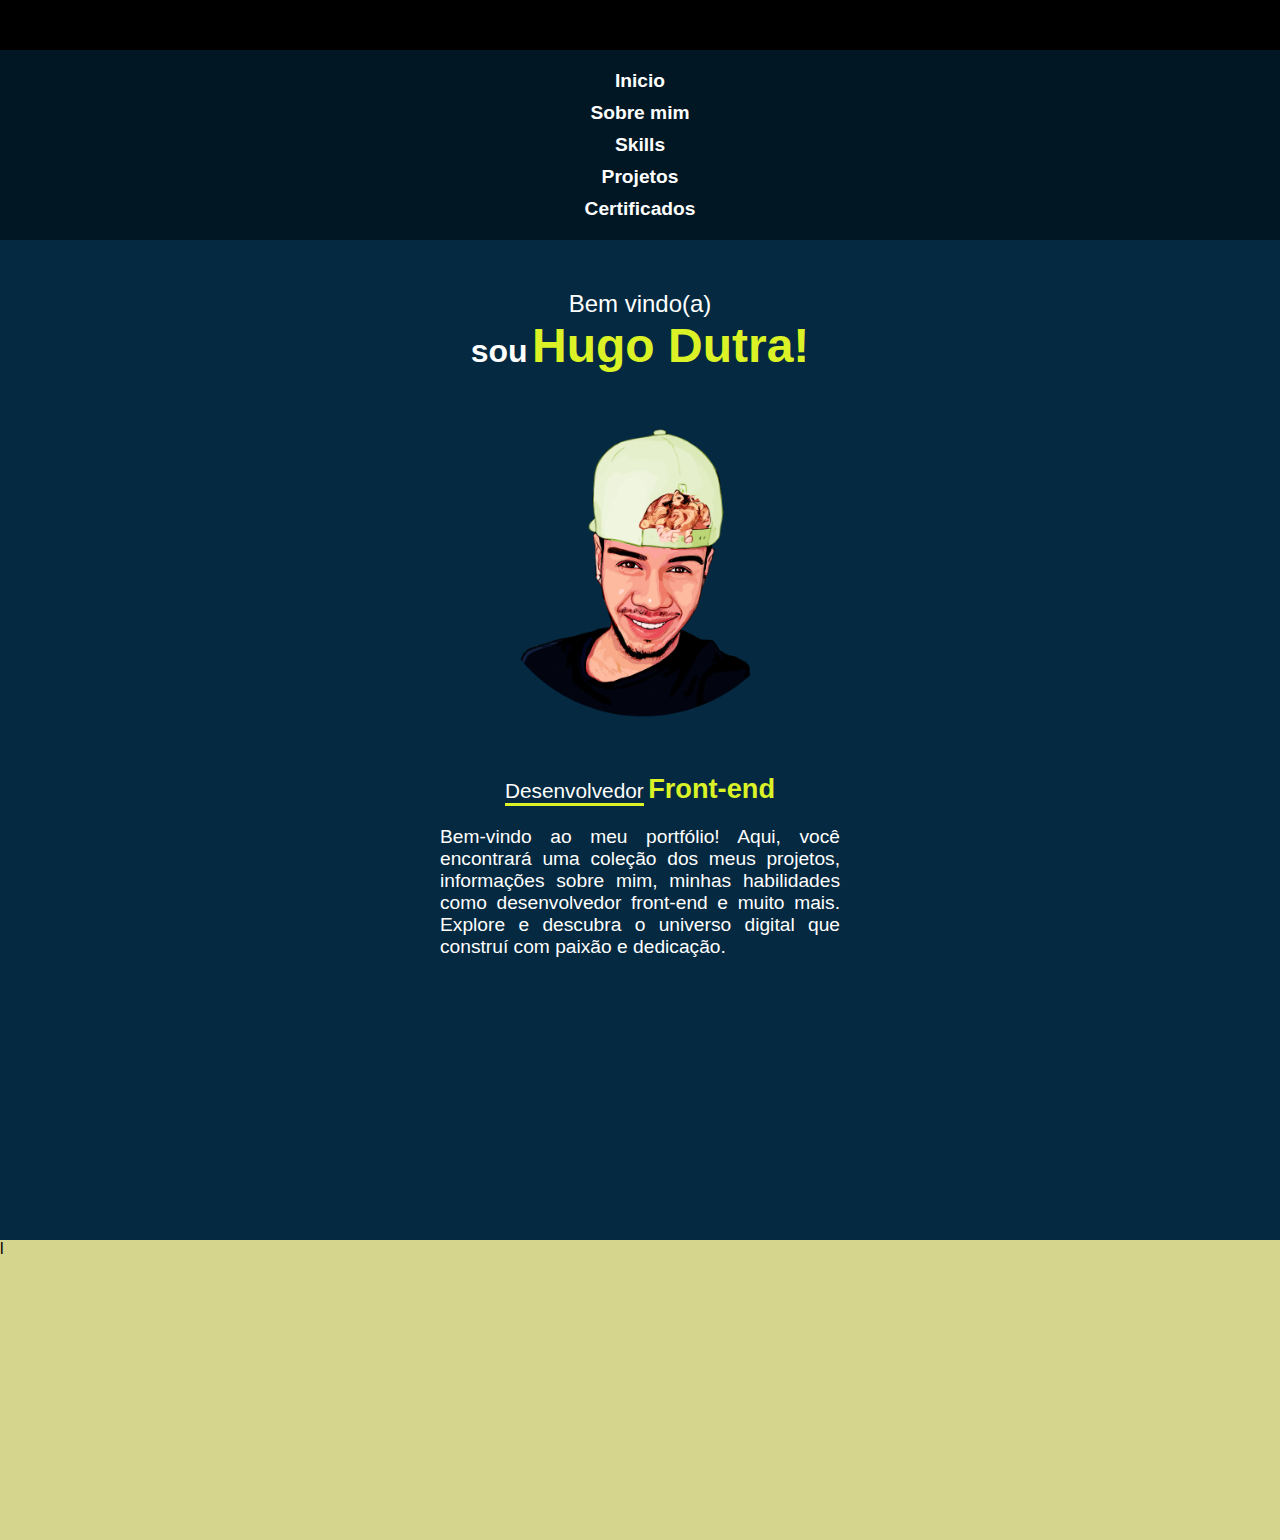
==== projeto-portfolio/img/index.html @ f34dfb92 "atualizar portfolio" ====
<!DOCTYPE html>
<html lang="pt-br">
<head>
    <meta charset="UTF-8">
    <meta name="viewport" content="width=device-width, initial-scale=1.0">
    <title>Document</title>
    <link rel="stylesheet" href="estilo/style.css">
</head>
<body>
    <header>
        <nav>
l
        </nav>
        <menu>
            <ul>
                <li>Inicio</li>
                <li>Sobre mim</li>
                <li>Skills</li>
                <li>Projetos</li>
                <li>Certificados</li>
            </ul>
        </menu>
        <main>
            <article>
                <p id="p1">Bem vindo(a)</p>
                <p id="p2">sou</p>
                <p id="pname">Hugo Dutra!</p>
            </article>

            <div id="iimg"><img id="img" src="img-flutuante.png" alt="img"></div>

            <article id="artic2">
                <p id="p3">Desenvolvedor</p>
                <p id="p4">Front-end</p>
                <p id="p5">Bem-vindo ao meu portfólio! Aqui, você encontrará uma coleção dos meus projetos, informações sobre mim, minhas habilidades como desenvolvedor front-end e muito mais. Explore e descubra o universo digital que construí com paixão e dedicação.</p>
            </article>
        </main>
        <footer>
l
        </footer>
    </header>
    
</body>
</html>
---- projeto-portfolio/img/estilo/style.css ----
@charset "UTF-8";

*{
    margin: 0px;
    padding: 0px;
    font-family: Arial, Helvetica, sans-serif;
}

body {
    height: 100%;
}

header > nav {
    background-color: black;
    width: 100%;
    height: 50px;
}

header > menu {
    background-color: #021724;
}

header > menu > ul {
    display: block;
    list-style: none;
    margin: 0px 10px;
    text-align: center;
    padding: 10px;
}

header > menu > ul > li {
    margin: 10px 10px;
    color: white;
    font-size: 1.2em;
    font-weight: bold;
}

main {
    padding: 50px 0px;
    background-color: #042940;
    width: 100%;
    height: 100vh;
}

main > article {
    display: block;
    text-align: center;
}

main > article > #p1 {
    font-size: 1.5em;
    color: white;
}

main > article > #p2 {
    font-size: 2em;
    font-weight: bold;
    color: white;
}

main > article > #pname {
 font-size: 3em;
 font-weight: bolder;
 color: #DBF227;
}

main > article > #pname,#p2 {
    display: inline-flex;
}

main > #artic2 {
    display: block;
    text-align: center;
    
}

main > #artic2 > #p3 {
    color: white;
    font-size: 1.3em;
    border-bottom: solid 3px #DBF227 ;
}

main > #artic2 > #p4 {
    color: white;
    font-size: 1.7em;
    font-weight: bold;
    color: #DBF227
}

main > #artic2 > #p4,#p3 {
    display: inline-flex;
}

main > #artic2 > #p5 {
    color: white;
    font-size: 1.2em;
    text-align: justify;
    padding-top: 20px;
    width: 400px;
    margin: auto;
    
}

main > #iimg {
    display: flex;
    justify-content: center;
    align-items: center;
}

main > #iimg > #img {
    padding: 40px 0px;
    height: 300px;
    width: 310px;
    float: left;
    margin: 10px;
    animation: floatAnimation 2s ease-in-out infinite;
}

@keyframes floatAnimation {
    0%, 100% {
        transform: translateY(0);
    }

    50% {
        transform: translateY(-18px);
    }
}



footer {
    background-color: #D6D58E;
    position: absolute;
    bottom: -5;
    width: 100%;
    height: 300px;

}
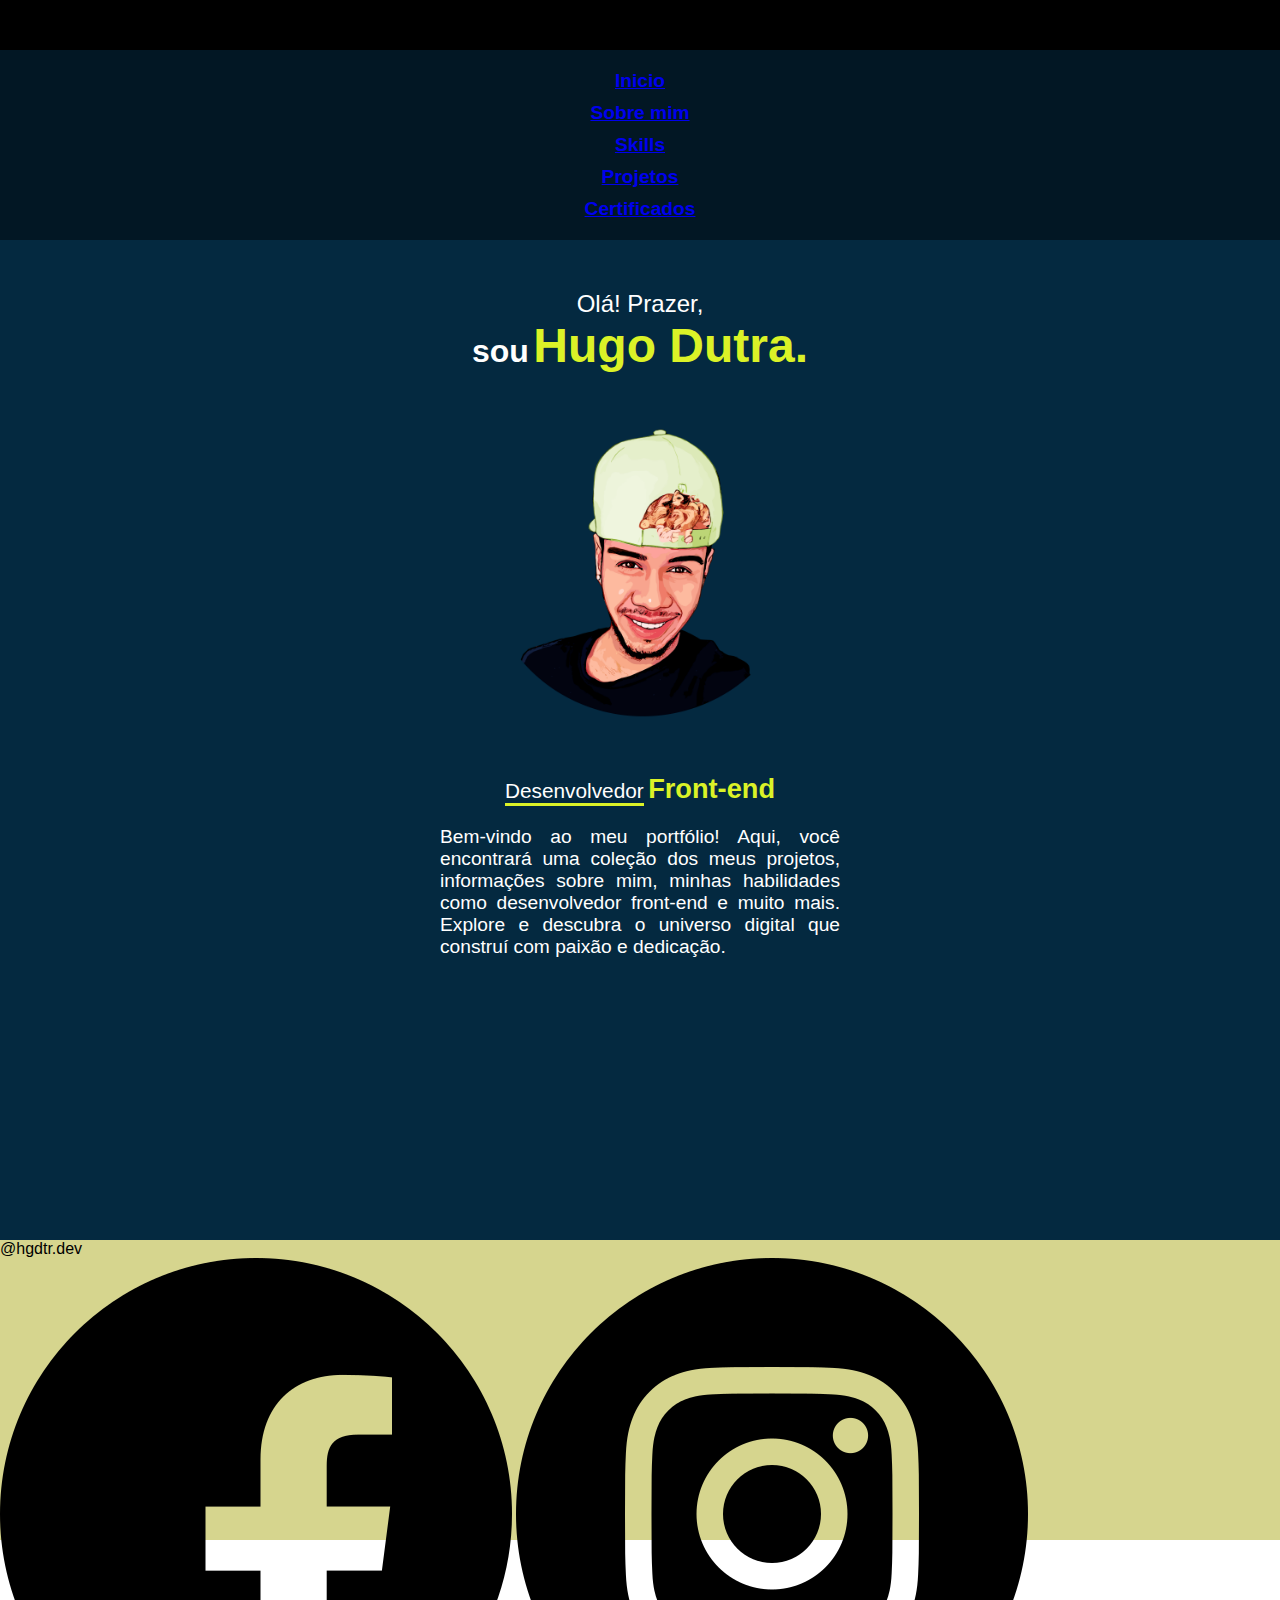
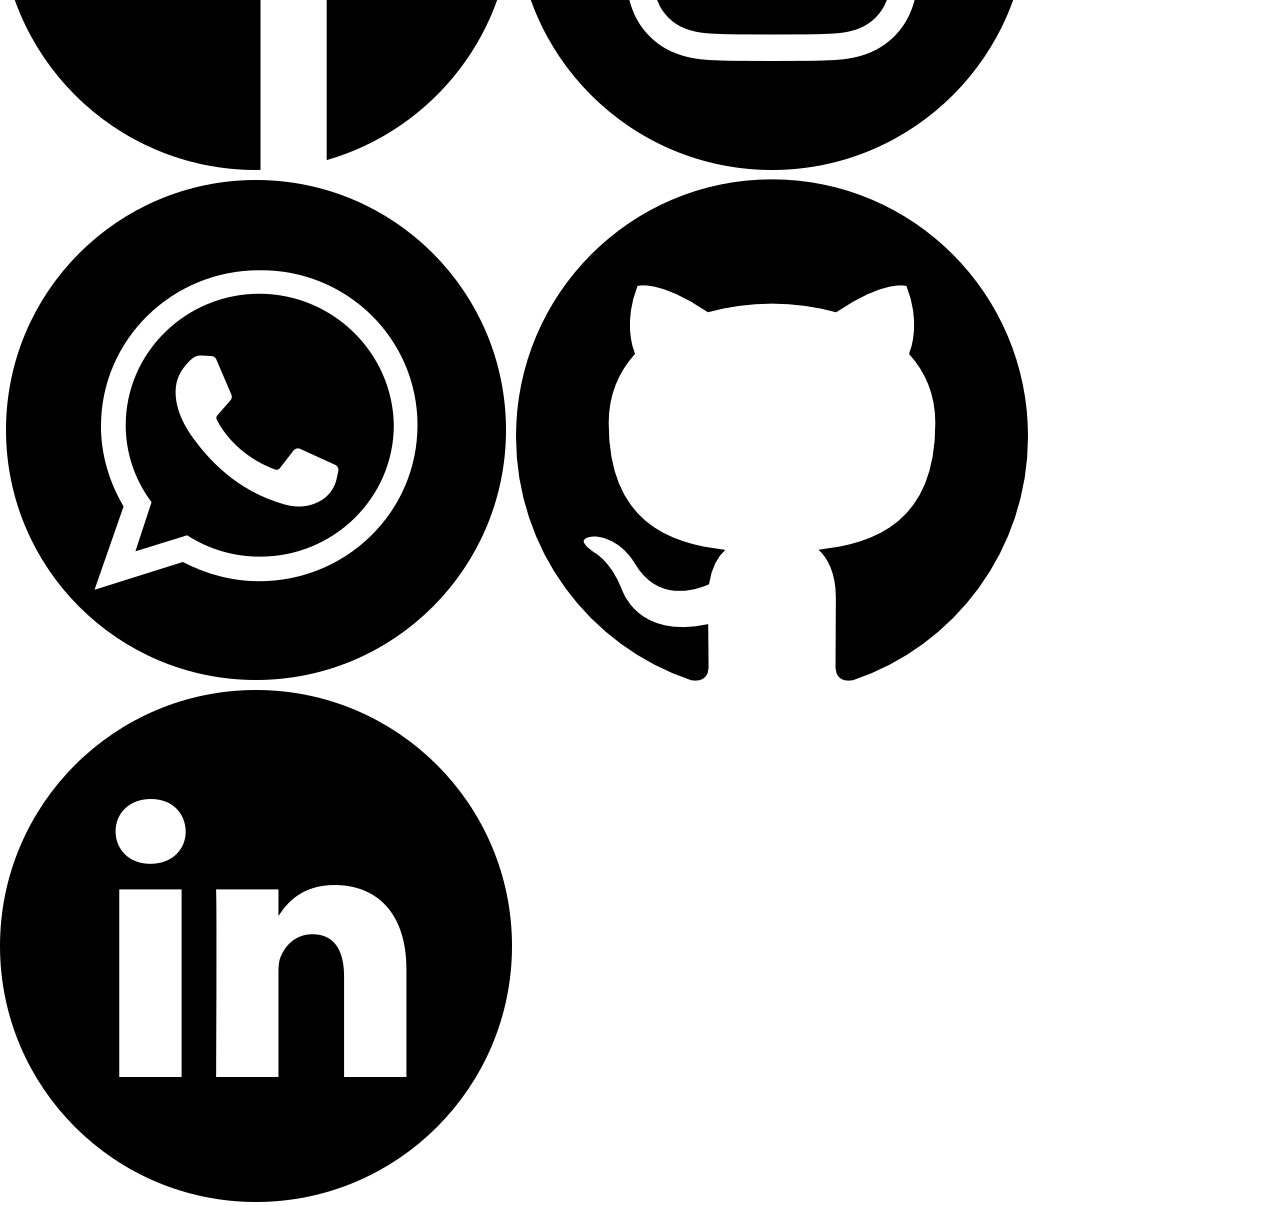
==== commit e13f7622: "atualizei meu portfolio" ====
--- a/projeto-portfolio/img/index.html
+++ b/projeto-portfolio/img/index.html
@@ -5,29 +5,31 @@
     <meta name="viewport" content="width=device-width, initial-scale=1.0">
     <title>Document</title>
     <link rel="stylesheet" href="estilo/style.css">
+    <link href="https://fonts.googleapis.com/icon?family=Material+Icons" rel="stylesheet" />
 </head>
 <body>
     <header>
         <nav>
-l
+            <i id="icon" class="material-icons" onclick="clickMenu()">menu</i>
         </nav>
-        <menu>
+        <menu id="menu">
             <ul>
-                <li>Inicio</li>
-                <li>Sobre mim</li>
-                <li>Skills</li>
-                <li>Projetos</li>
-                <li>Certificados</li>
+                <li><a href="index.html" target="_self" rel="next">Inicio</a></li>
+                <li><a href="sobremim.html">Sobre mim</a></li>
+                <li><a href="skills.html" target="_self" rel="next">Skills</a></li>
+                <li><a href="projetos.html">Projetos</a></li>
+                <li><a href="certificados.html">Certificados</a></li>
             </ul>
         </menu>
+    </header>
         <main>
             <article>
-                <p id="p1">Bem vindo(a)</p>
+                <p id="p1">Olá! Prazer,</p>
                 <p id="p2">sou</p>
-                <p id="pname">Hugo Dutra!</p>
+                <p id="pname">Hugo Dutra.</p>
             </article>
 
-            <div id="iimg"><img id="img" src="img-flutuante.png" alt="img"></div>
+            <div id="iimg"><img id="img" src="icons/img-flutuante.png" alt="img"></div>
 
             <article id="artic2">
                 <p id="p3">Desenvolvedor</p>
@@ -36,9 +38,19 @@
             </article>
         </main>
         <footer>
-l
+            <div id="txt">
+                <p>@hgdtr.dev</p>
+            </div>
+            <div id="cont">
+                <img class="infoimg" src="icons/facebook.png" alt="face">
+                <img class="infoimg" src="icons/instagram.png" alt="insta">
+                <img class="infoimg" src="icons/whatsapp.png" alt="wpps">
+                <img class="infoimg" src="icons/github.png" alt="git">
+                <img class="infoimg" src="icons/linkedin.png" alt="link">
+            </div>
         </footer>
-    </header>
+
+    <script src="script.js"></script>
     
 </body>
 </html>